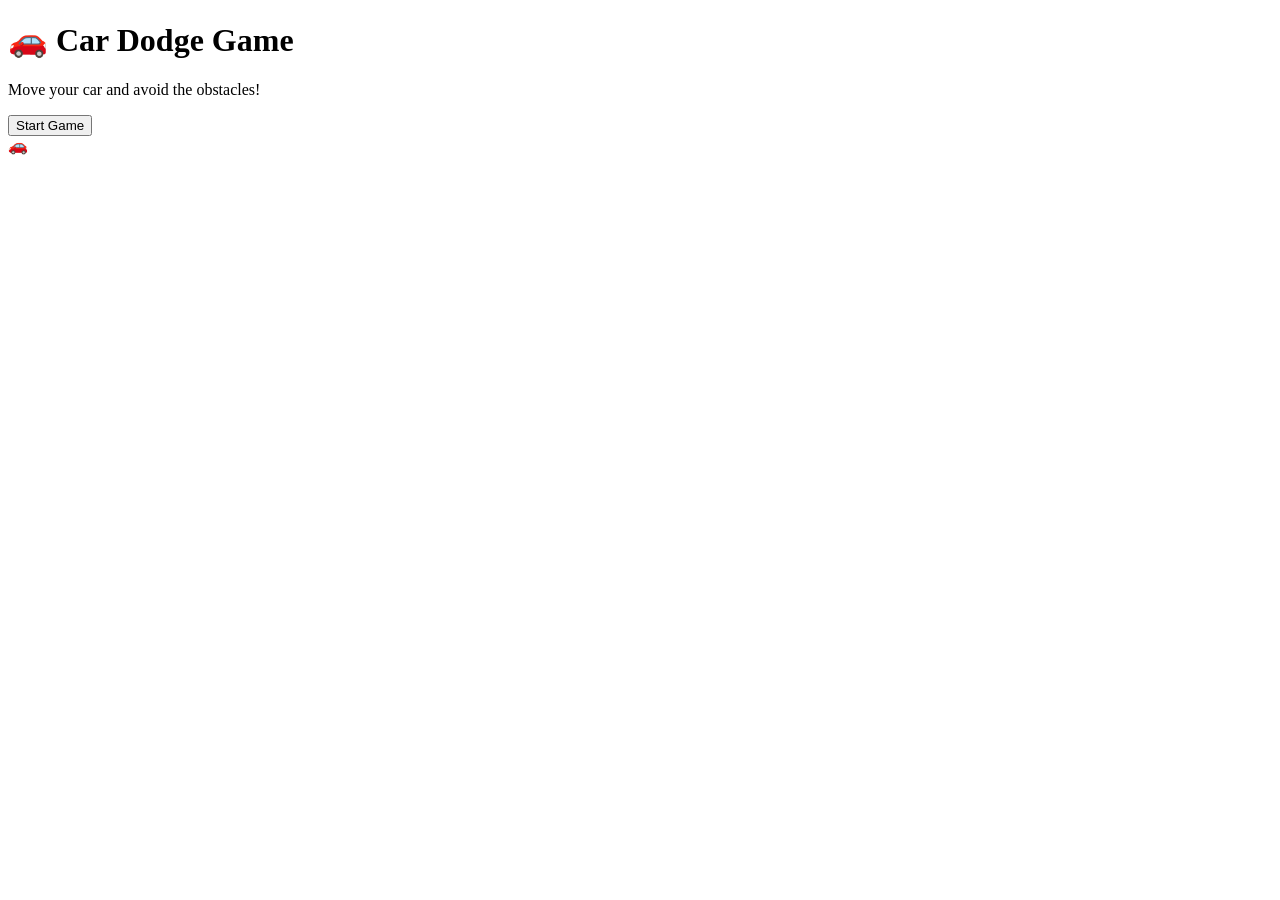
==== index.html @ b36c2a7e "Create index.html" ====
<!DOCTYPE html>
<html lang="en">
<head>
  <meta charset="UTF-8">
  <meta name="viewport" content="width=device-width, initial-scale=1.0">
  <title>Car Dodge Game</title>
</head>

<body>

  <h1>🚗 Car Dodge Game</h1>
  <p>Move your car and avoid the obstacles!</p>

  <button onclick="startGame()">Start Game</button>

  <div id="game">
    <div id="car">🚗</div>
  </div>

  <script src="game.js"></script>

</body>
</html>
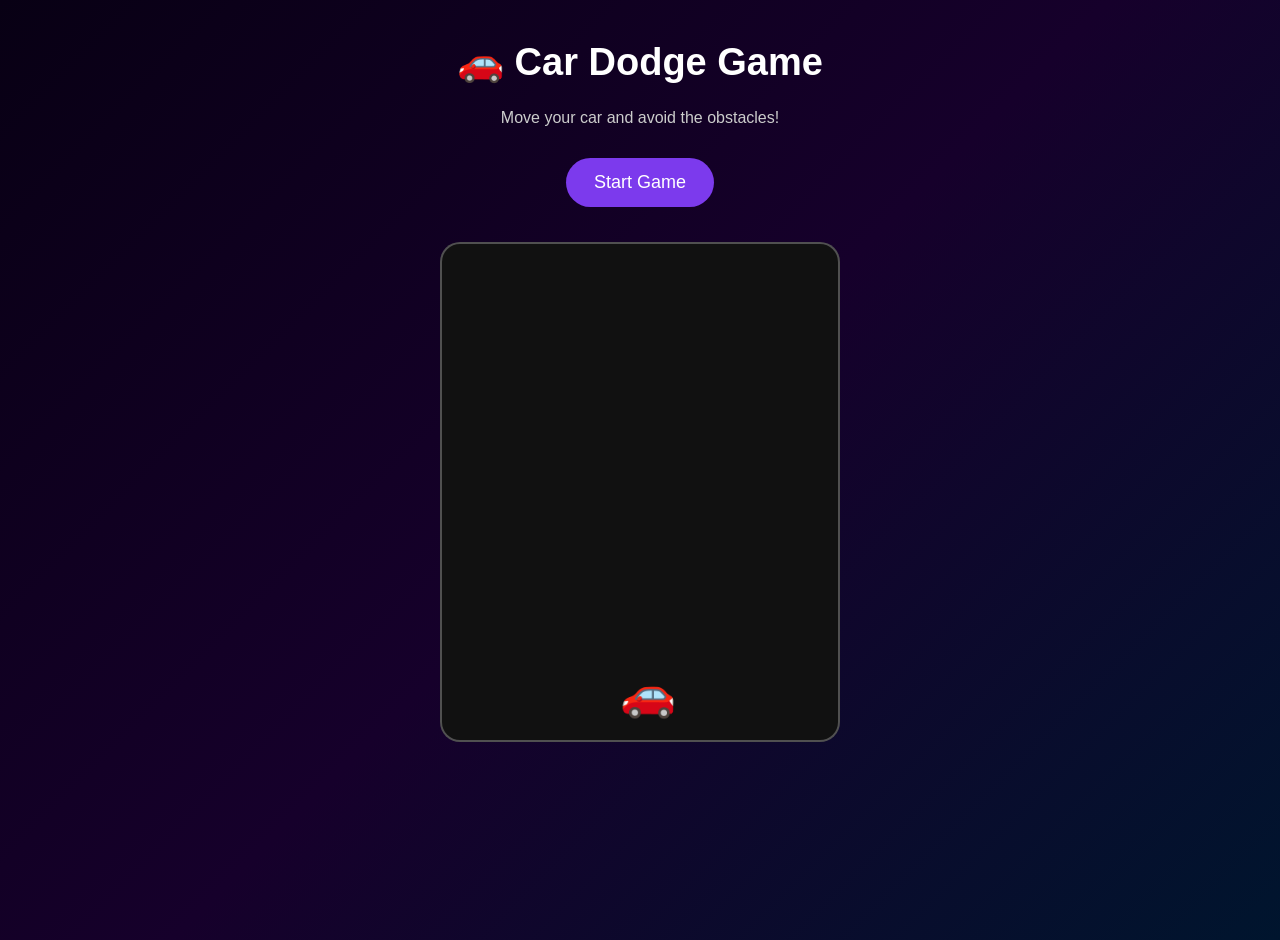
==== commit 3797463f: "Update index.html" ====
--- a/index.html
+++ b/index.html
@@ -4,6 +4,7 @@
   <meta charset="UTF-8">
   <meta name="viewport" content="width=device-width, initial-scale=1.0">
   <title>Car Dodge Game</title>
+  <link rel="stylesheet" href="style.css">
 </head>
 
 <body>
--- a/style.css
+++ b/style.css
@@ -0,0 +1,84 @@
+* {
+  box-sizing: border-box;
+}
+
+body {
+  margin: 0;
+  min-height: 100vh;
+  font-family: Arial, sans-serif;
+  text-align: center;
+  color: white;
+  background: linear-gradient(135deg, #080014, #16002b, #00152e);
+}
+
+h1 {
+  margin-top: 40px;
+  font-size: 38px;
+}
+
+p {
+  color: #cccccc;
+}
+
+button {
+  margin: 15px;
+  padding: 14px 28px;
+  border: none;
+  border-radius: 30px;
+  font-size: 18px;
+  color: white;
+  background: #7c3aed;
+  cursor: pointer;
+}
+
+#game {
+  position: relative;
+  width: 90%;
+  max-width: 400px;
+  height: 500px;
+  margin: 20px auto;
+  overflow: hidden;
+  border: 2px solid #ffffff44;
+  border-radius: 20px;
+  background: #111;
+}
+
+#car {
+  position: absolute;
+  bottom: 20px;
+  left: 45%;
+  font-size: 45px;
+  z-index: 5;
+}
+
+.obstacle {
+  position: absolute;
+  font-size: 40px;
+  z-index: 4;
+}
+
+.score {
+  position: absolute;
+  top: 10px;
+  left: 15px;
+  z-index: 10;
+  font-size: 22px;
+  font-weight: bold;
+}
+
+.controls {
+  position: absolute;
+  bottom: 10px;
+  left: 0;
+  width: 100%;
+  z-index: 20;
+  display: flex;
+  justify-content: space-around;
+}
+
+.controls button {
+  font-size: 28px;
+  width: 100px;
+  padding: 10px;
+  margin: 0;
+}
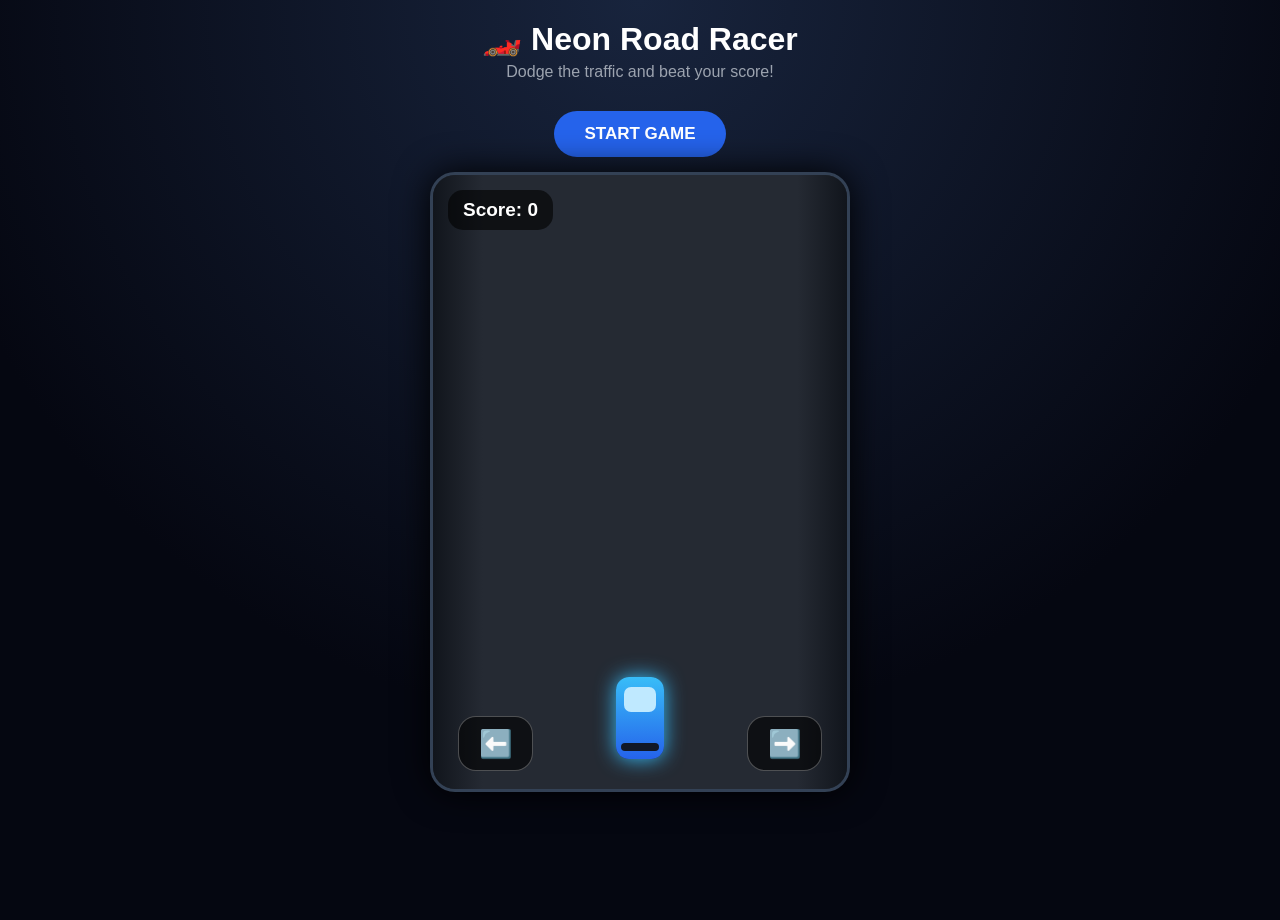
==== commit 7afb70a1: "Update index.html" ====
--- a/index.html
+++ b/index.html
@@ -1,24 +1,356 @@
 <!DOCTYPE html>
 <html lang="en">
 <head>
-  <meta charset="UTF-8">
-  <meta name="viewport" content="width=device-width, initial-scale=1.0">
-  <title>Car Dodge Game</title>
-  <link rel="stylesheet" href="style.css">
+<meta charset="UTF-8">
+<meta name="viewport" content="width=device-width, initial-scale=1.0">
+<title>Neon Road Racer</title>
+
+<style>
+* {
+  box-sizing: border-box;
+  -webkit-tap-highlight-color: transparent;
+}
+
+body {
+  margin: 0;
+  min-height: 100vh;
+  font-family: Arial, sans-serif;
+  background: radial-gradient(circle at top, #18243d, #050711 65%);
+  color: white;
+  text-align: center;
+}
+
+h1 {
+  margin: 20px 0 5px;
+  font-size: 32px;
+}
+
+.subtitle {
+  margin: 0 0 15px;
+  color: #9ca3af;
+}
+
+#game {
+  position: relative;
+  width: min(94vw, 420px);
+  height: 620px;
+  margin: auto;
+  overflow: hidden;
+  border: 3px solid #334155;
+  border-radius: 25px;
+  background: #20242c;
+  box-shadow: 0 0 35px #000;
+}
+
+#road {
+  position: absolute;
+  inset: 0;
+  background:
+    linear-gradient(90deg,
+      #11151c 0%,
+      #252a33 12%,
+      #252a33 88%,
+      #11151c 100%);
+}
+
+.lane {
+  position: absolute;
+  top: -100px;
+  width: 7px;
+  height: 80px;
+  background: #f8fafc;
+  opacity: .8;
+}
+
+#lane1 { left: 33%; }
+#lane2 { left: 66%; }
+
+#car, .enemy {
+  position: absolute;
+  width: 48px;
+  height: 82px;
+  border-radius: 13px;
+  z-index: 5;
+}
+
+#car {
+  bottom: 30px;
+  left: calc(50% - 24px);
+  background: linear-gradient(#38bdf8, #2563eb);
+  box-shadow: 0 0 20px #38bdf8;
+}
+
+#car::before,
+.enemy::before {
+  content: "";
+  position: absolute;
+  left: 8px;
+  top: 10px;
+  width: 32px;
+  height: 25px;
+  border-radius: 7px;
+  background: #bfe9ff;
+}
+
+#car::after,
+.enemy::after {
+  content: "";
+  position: absolute;
+  left: 5px;
+  bottom: 8px;
+  width: 38px;
+  height: 8px;
+  border-radius: 5px;
+  background: #111827;
+}
+
+.enemy {
+  background: linear-gradient(#fb7185, #dc2626);
+  box-shadow: 0 0 15px #ef4444;
+}
+
+#score {
+  position: absolute;
+  top: 15px;
+  left: 15px;
+  z-index: 20;
+  padding: 9px 15px;
+  border-radius: 15px;
+  background: #0009;
+  font-size: 19px;
+  font-weight: bold;
+}
+
+#start {
+  margin: 15px;
+  padding: 13px 30px;
+  border: 0;
+  border-radius: 30px;
+  background: #2563eb;
+  color: white;
+  font-size: 17px;
+  font-weight: bold;
+}
+
+#controls {
+  position: absolute;
+  bottom: 18px;
+  left: 0;
+  width: 100%;
+  z-index: 30;
+  display: flex;
+  justify-content: space-between;
+  padding: 0 25px;
+}
+
+.control {
+  width: 75px;
+  height: 55px;
+  border: 1px solid #ffffff44;
+  border-radius: 18px;
+  background: #0009;
+  color: white;
+  font-size: 27px;
+}
+
+#gameOver {
+  display: none;
+  position: absolute;
+  inset: 0;
+  z-index: 50;
+  background: #050711dd;
+  align-items: center;
+  justify-content: center;
+  flex-direction: column;
+}
+
+#gameOver h2 {
+  font-size: 40px;
+  margin: 5px;
+}
+
+#finalScore {
+  font-size: 22px;
+  margin: 10px;
+}
+
+#restart {
+  padding: 13px 28px;
+  border: 0;
+  border-radius: 25px;
+  background: #22c55e;
+  color: white;
+  font-size: 17px;
+  font-weight: bold;
+}
+</style>
 </head>
 
 <body>
 
-  <h1>🚗 Car Dodge Game</h1>
-  <p>Move your car and avoid the obstacles!</p>
-
-  <button onclick="startGame()">Start Game</button>
-
-  <div id="game">
-    <div id="car">🚗</div>
+<h1>🏎️ Neon Road Racer</h1>
+<p class="subtitle">Dodge the traffic and beat your score!</p>
+
+<button id="start">START GAME</button>
+
+<div id="game">
+
+  <div id="road"></div>
+
+  <div class="lane" id="lane1"></div>
+  <div class="lane" id="lane2"></div>
+
+  <div id="score">Score: 0</div>
+
+  <div id="car"></div>
+
+  <div id="controls">
+    <button class="control" id="left">⬅️</button>
+    <button class="control" id="right">➡️</button>
   </div>
 
-  <script src="game.js"></script>
+  <div id="gameOver">
+    <h2>GAME OVER</h2>
+    <div id="finalScore">Score: 0</div>
+    <button id="restart">PLAY AGAIN</button>
+  </div>
+
+</div>
+
+<script>
+const game = document.getElementById("game");
+const car = document.getElementById("car");
+const scoreText = document.getElementById("score");
+
+let playerX = 50;
+let score = 0;
+let playing = false;
+let speed = 4;
+let spawnTimer;
+let roadTimer;
+
+function startGame() {
+  document.querySelectorAll(".enemy").forEach(e => e.remove());
+
+  playerX = 50;
+  score = 0;
+  speed = 4;
+  playing = true;
+
+  car.style.left = "calc(50% - 24px)";
+  scoreText.textContent = "Score: 0";
+
+  document.getElementById("gameOver").style.display = "none";
+
+  clearInterval(spawnTimer);
+  spawnTimer = setInterval(createEnemy, 900);
+
+  requestAnimationFrame(moveRoad);
+}
+
+function move(direction) {
+  if (!playing) return;
+
+  playerX += direction * 8;
+
+  if (playerX < 12) playerX = 12;
+  if (playerX > 88) playerX = 88;
+
+  car.style.left = "calc(" + playerX + "% - 24px)";
+}
+
+function createEnemy() {
+  if (!playing) return;
+
+  const enemy = document.createElement("div");
+  enemy.className = "enemy";
+
+  const lanes = [22, 50, 78];
+  const lane = lanes[Math.floor(Math.random() * lanes.length)];
+
+  enemy.style.left = "calc(" + lane + "% - 24px)";
+  enemy.style.top = "-90px";
+
+  game.appendChild(enemy);
+
+  let y = -90;
+
+  const fall = setInterval(() => {
+
+    if (!playing) {
+      clearInterval(fall);
+      enemy.remove();
+      return;
+    }
+
+    y += speed;
+    enemy.style.top = y + "px";
+
+    const a = car.getBoundingClientRect();
+    const b = enemy.getBoundingClientRect();
+
+    if (
+      a.left < b.right - 8 &&
+      a.right > b.left + 8 &&
+      a.top < b.bottom - 8 &&
+      a.bottom > b.top + 8
+    ) {
+      clearInterval(fall);
+      enemy.remove();
+      endGame();
+    }
+
+    if (y > 650) {
+      clearInterval(fall);
+      enemy.remove();
+
+      score++;
+      scoreText.textContent = "Score: " + score;
+
+      if (score % 10 === 0) {
+        speed += 0.7;
+      }
+    }
+
+  }, 30);
+}
+
+function moveRoad() {
+  if (!playing) return;
+
+  document.querySelectorAll(".lane").forEach(lane => {
+    let top = parseFloat(lane.style.top || "-100");
+    top += speed;
+
+    if (top > 650) top = -100;
+
+    lane.style.top = top + "px";
+  });
+
+  requestAnimationFrame(moveRoad);
+}
+
+function endGame() {
+  playing = false;
+  clearInterval(spawnTimer);
+
+  document.getElementById("finalScore").textContent =
+    "Your Score: " + score;
+
+  document.getElementById("gameOver").style.display = "flex";
+}
+
+document.getElementById("start").onclick = startGame;
+document.getElementById("restart").onclick = startGame;
+
+document.getElementById("left").onclick = () => move(-1);
+document.getElementById("right").onclick = () => move(1);
+
+document.addEventListener("keydown", e => {
+  if (e.key === "ArrowLeft") move(-1);
+  if (e.key === "ArrowRight") move(1);
+});
+</script>
 
 </body>
 </html>
